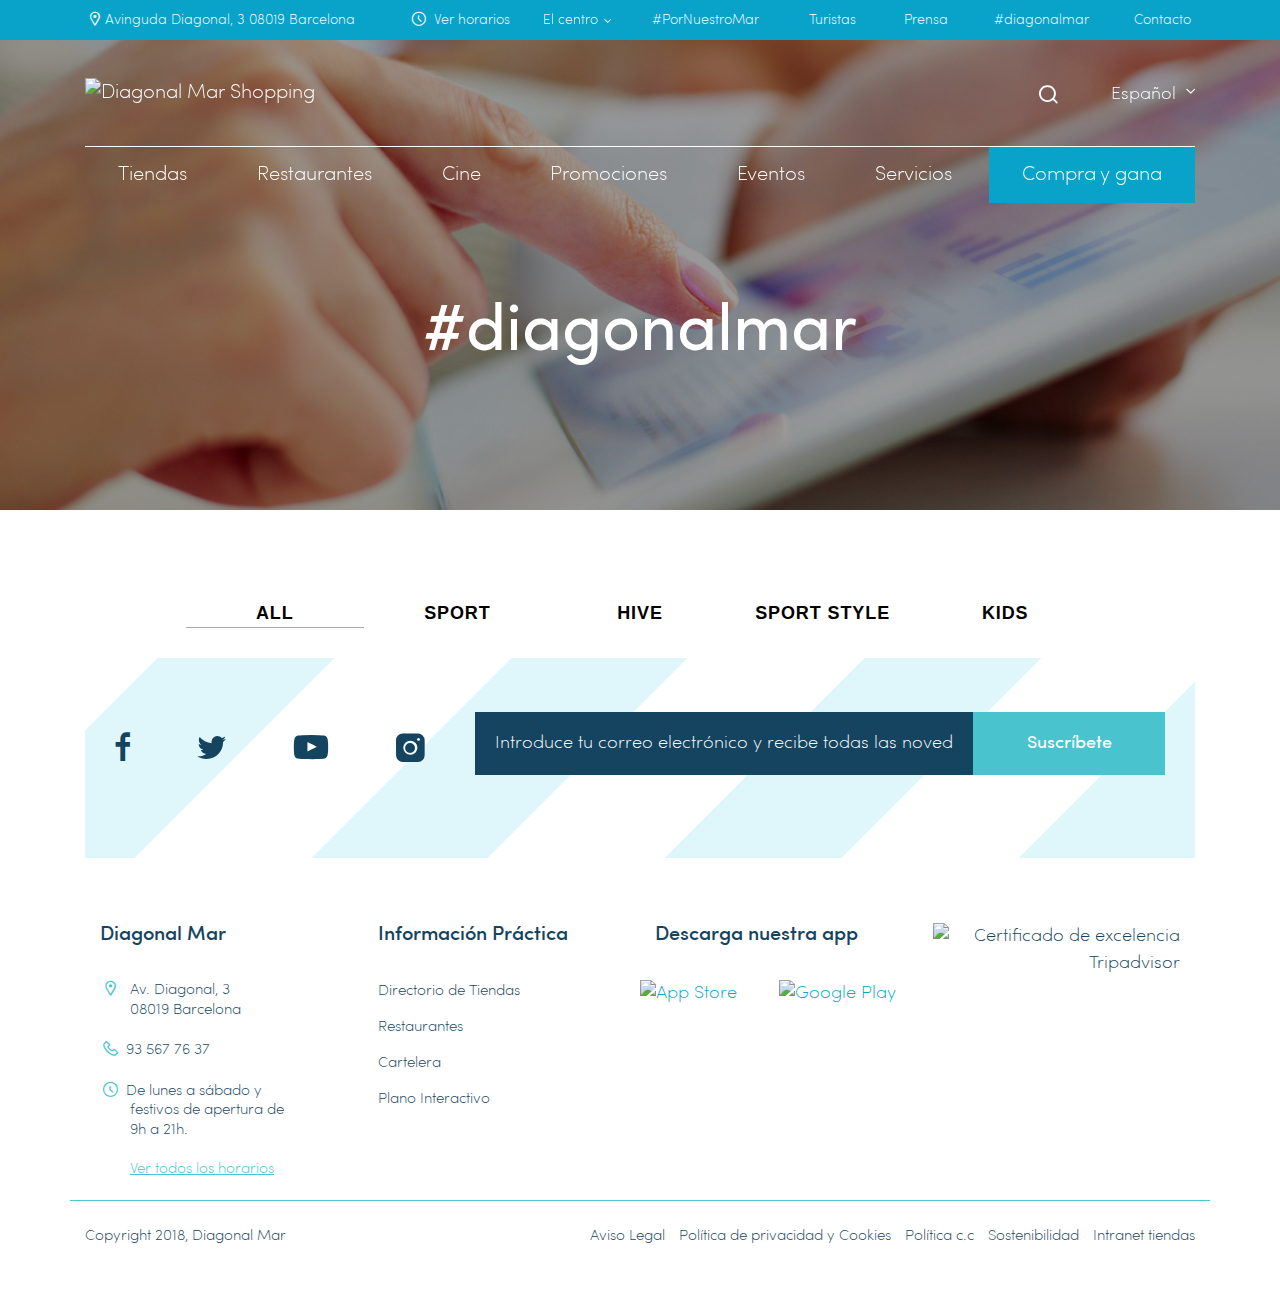
==== lookbook.html @ 4e95ef3e "first upload" ====
<!DOCTYPE html>
<html lang="es-ES">

<head>
    <meta charset="UTF-8">
    <meta name="viewport" content="width=device-width, initial-scale=1">
    <meta http-equiv="X-UA-Compatible" content="IE=edge">
    <link rel="profile" href="http://gmpg.org/xfn/11">
    <link rel="pingback" href="https://www.diagonalmarcentre.es/xmlrpc.php">
    <link rel="apple-touch-icon" sizes="57x57" href="https://www.diagonalmarcentre.es/wp-content/themes/DM2018/images/apple-icon-57x57.png">
    <link rel="apple-touch-icon" sizes="60x60" href="https://www.diagonalmarcentre.es/wp-content/themes/DM2018/images/apple-icon-60x60.png">
    <link rel="apple-touch-icon" sizes="72x72" href="https://www.diagonalmarcentre.es/wp-content/themes/DM2018/images/apple-icon-72x72.png">
    <link rel="apple-touch-icon" sizes="76x76" href="https://www.diagonalmarcentre.es/wp-content/themes/DM2018/images/apple-icon-76x76.png">
    <link rel="apple-touch-icon" sizes="114x114" href="https://www.diagonalmarcentre.es/wp-content/themes/DM2018/images/apple-icon-114x114.png">
    <link rel="apple-touch-icon" sizes="120x120" href="https://www.diagonalmarcentre.es/wp-content/themes/DM2018/images/apple-icon-120x120.png">
    <link rel="apple-touch-icon" sizes="144x144" href="https://www.diagonalmarcentre.es/wp-content/themes/DM2018/images/apple-icon-144x144.png">
    <link rel="apple-touch-icon" sizes="152x152" href="https://www.diagonalmarcentre.es/wp-content/themes/DM2018/images/apple-icon-152x152.png">
    <link rel="apple-touch-icon" sizes="180x180" href="https://www.diagonalmarcentre.es/wp-content/themes/DM2018/images/apple-icon-180x180.png">
    <link rel="icon" type="image/png" sizes="192x192" href="https://www.diagonalmarcentre.es/wp-content/themes/DM2018/images/android-icon-192x192.png">
    <link rel="icon" type="image/png" sizes="32x32" href="https://www.diagonalmarcentre.es/wp-content/themes/DM2018/images/favicon-32x32.png">
    <link rel="icon" type="image/png" sizes="96x96" href="https://www.diagonalmarcentre.es/wp-content/themes/DM2018/images/favicon-96x96.png">
    <link rel="icon" type="image/png" sizes="16x16" href="https://www.diagonalmarcentre.es/wp-content/themes/DM2018/images/favicon-16x16.png">
    <link rel="manifest" href="/manifest.json">
    <meta name="msapplication-TileColor" content="#ffffff">
    <meta name="msapplication-TileImage" content="/ms-icon-144x144.png">
    <meta name="theme-color" content="#ffffff"> <noscript><style>[data-aos^=fade][data-aos^=fade]{opacity:1!important}</style></noscript>
    <title>Lookbook | Diagonal Mar Centre</title>
    <link rel="stylesheet" href="css/1101604483ed284179caf4a075d5e2a9.css" data-minify="1" />
    <link rel="stylesheet" href="css/lookbook.css">
    <meta name="description" content="Toda la información sobre los horarios y días de apertura de las tiendas, restaurantes y parking del centro comercial Diagonal Mar Centre de Barcelona." />
    <link rel="canonical" href="https://www.diagonalmarcentre.es/horarios/" />
    <meta property="og:locale" content="es_ES" />
    <meta property="og:type" content="article" />
    <meta property="og:title" content="Horarios de tiendas, restaurantes, parking | Diagonal Mar Centre" />
    <meta property="og:description" content="Toda la información sobre los horarios y días de apertura de las tiendas, restaurantes y parking del centro comercial Diagonal Mar Centre de Barcelona." />
    <meta property="og:url" content="https://www.diagonalmarcentre.es/horarios/" />
    <meta property="og:site_name" content="Diagonal Mar Shopping" />
    <meta property="article:publisher" content="https://www.facebook.com/DiagonalMar" />
    <meta property="og:image" content="https://www.diagonalmarcentre.es/wp-content/uploads/2018/10/diagonal-mar_horarios.jpg" />
    <meta property="og:image:secure_url" content="https://www.diagonalmarcentre.es/wp-content/uploads/2018/10/diagonal-mar_horarios.jpg" />
    <meta property="og:image:width" content="1680" />
    <meta property="og:image:height" content="469" />
    <meta name="twitter:card" content="summary" />
    <meta name="twitter:description" content="Toda la información sobre los horarios y días de apertura de las tiendas, restaurantes y parking del centro comercial Diagonal Mar Centre de Barcelona." />
    <meta name="twitter:title" content="Horarios de tiendas, restaurantes, parking | Diagonal Mar Centre" />
    <meta name="twitter:site" content="@DiagonalMar" />
    <meta name="twitter:image" content="https://www.diagonalmarcentre.es/wp-content/uploads/2018/10/diagonal-mar_horarios.jpg" />
    <meta name="twitter:creator" content="@DiagonalMar" />
    <script type='application/ld+json' class='yoast-schema-graph yoast-schema-graph--main'>
        {
            "@context": "https://schema.org",
            "@graph": [{
                "@type": "Organization",
                "@id": "https://www.diagonalmarcentre.es/#organization",
                "name": "",
                "url": "https://www.diagonalmarcentre.es/",
                "sameAs": ["https://www.facebook.com/DiagonalMar", "https://www.instagram.com/diagonalmar/", "https://www.youtube.com/user/DiagonalMarCC", "https://www.pinterest.com/diagonalmar/", "https://twitter.com/DiagonalMar"]
            }, {
                "@type": "WebSite",
                "@id": "https://www.diagonalmarcentre.es/#website",
                "url": "https://www.diagonalmarcentre.es/",
                "name": "Diagonal Mar Shopping",
                "publisher": {
                    "@id": "https://www.diagonalmarcentre.es/#organization"
                },
                "potentialAction": {
                    "@type": "SearchAction",
                    "target": "https://www.diagonalmarcentre.es/?s={search_term_string}",
                    "query-input": "required name=search_term_string"
                }
            }, {
                "@type": "WebPage",
                "@id": "https://www.diagonalmarcentre.es/horarios/#webpage",
                "url": "https://www.diagonalmarcentre.es/horarios/",
                "inLanguage": "es-ES",
                "name": "Horarios de tiendas, restaurantes, parking | Diagonal Mar Centre",
                "isPartOf": {
                    "@id": "https://www.diagonalmarcentre.es/#website"
                },
                "image": {
                    "@type": "ImageObject",
                    "@id": "https://www.diagonalmarcentre.es/horarios/#primaryimage",
                    "url": "https://www.diagonalmarcentre.es/wp-content/uploads/2018/10/diagonal-mar_horarios.jpg",
                    "width": 1680,
                    "height": 469
                },
                "primaryImageOfPage": {
                    "@id": "https://www.diagonalmarcentre.es/horarios/#primaryimage"
                },
                "datePublished": "2013-01-31T10:31:51+00:00",
                "dateModified": "2018-10-19T07:22:22+00:00",
                "description": "Toda la informaci\u00f3n sobre los horarios y d\u00edas de apertura de las tiendas, restaurantes y parking del centro comercial Diagonal Mar Centre de Barcelona."
            }]
        }
    </script>
    <link rel="alternate" type="application/rss+xml" title="Diagonal Mar Shopping &raquo; Feed" href="https://www.diagonalmarcentre.es/feed/" />
    <link rel="alternate" type="application/rss+xml" title="Diagonal Mar Shopping &raquo; RSS de los comentarios" href="https://www.diagonalmarcentre.es/comments/feed/" />
    <style id='rs-plugin-settings-inline-css' type='text/css'>
        .tp-caption a {
            color: #ff7302;
            text-shadow: none;
            -webkit-transition: all 0.2s ease-out;
            -moz-transition: all 0.2s ease-out;
            -o-transition: all 0.2s ease-out;
            -ms-transition: all 0.2s ease-out
        }
        
        .tp-caption a:hover {
            color: #ffa902
        }
    </style>
    <script type='text/javascript' src='https://www.diagonalmarcentre.es/wp-includes/js/jquery/jquery.js'></script>
    <script type='text/javascript' src='https://www.diagonalmarcentre.es/wp-includes/js/jquery/jquery-migrate.min.js'></script>
    <script type='text/javascript' src='https://www.diagonalmarcentre.es/wp-content/plugins/sitepress-multilingual-cms/res/js/jquery.cookie.js'></script>
    <script type='text/javascript'>
        /* <![CDATA[ */
        var wpml_cookies = {
            "_icl_current_language": {
                "value": "es",
                "expires": 1,
                "path": "\/"
            }
        };
        var wpml_cookies = {
            "_icl_current_language": {
                "value": "es",
                "expires": 1,
                "path": "\/"
            }
        }; /* ]]> */
    </script>
    <script type='text/javascript' src='https://www.diagonalmarcentre.es/wp-content/plugins/sitepress-multilingual-cms/res/js/cookies/language-cookie.js'></script>
    <script type='text/javascript' src='https://www.diagonalmarcentre.es/wp-content/plugins/social-pug/assets/js/front-end.js'></script>
    <script type='text/javascript' src='//www.diagonalmarcentre.es/wp-content/plugins/sitepress-multilingual-cms/templates/language-switchers/legacy-dropdown/script.js'></script>
    <script type='text/javascript'>
        /* <![CDATA[ */
        var bttn_ajax = {
            "url": "https:\/\/www.diagonalmarcentre.es\/wp-admin\/admin-ajax.php"
        }; /* ]]> */
    </script>
    <script type='text/javascript' src='https://www.diagonalmarcentre.es/wp-content/themes/DM2018/js/global.js'></script>
    <script type='text/javascript' src='https://www.diagonalmarcentre.es/wp-content/themes/DM2018/js/lib/popper.min.js'></script>
    <script type='text/javascript' src='https://www.diagonalmarcentre.es/wp-content/themes/DM2018/js/lib/bootstrap.min.js'></script>
    <script type='text/javascript' src='https://www.diagonalmarcentre.es/wp-content/themes/DM2018/js/slick.min.js'></script>
    <!--[if lt IE 9]> <script type='text/javascript' src='https://www.diagonalmarcentre.es/wp-content/themes/DM2018/js/lib/html5.js'></script> <![endif]-->
    <link rel='https://api.w.org/' href='https://www.diagonalmarcentre.es/wp-json/' />
    <link rel='shortlink' href='https://www.diagonalmarcentre.es/?p=14' />
    <link rel="alternate" hreflang="es" href="https://www.diagonalmarcentre.es/horarios/" />
    <link rel="alternate" hreflang="ca" href="https://www.diagonalmarcentre.es/ca/horaris/" />
    <link rel="alternate" hreflang="en" href="https://www.diagonalmarcentre.es/en/schedule/" />
    <style type="text/css" data-source="Social Pug"></style>
    <meta name="generator" content="Powered by Slider Revolution 5.4.8.3 - responsive, Mobile-Friendly Slider Plugin for WordPress with comfortable drag and drop interface." />
    <script type="text/javascript">
        function setREVStartSize(e) {
            try {
                e.c = jQuery(e.c);
                var i = jQuery(window).width(),
                    t = 9999,
                    r = 0,
                    n = 0,
                    l = 0,
                    f = 0,
                    s = 0,
                    h = 0;
                if (e.responsiveLevels && (jQuery.each(e.responsiveLevels, function(e, f) {
                        f > i && (t = r = f, l = e), i > f && f > r && (r = f, n = e)
                    }), t > r && (l = n)), f = e.gridheight[l] || e.gridheight[0] || e.gridheight, s = e.gridwidth[l] || e.gridwidth[0] || e.gridwidth, h = i / s, h = h > 1 ? 1 : h, f = Math.round(h * f), "fullscreen" == e.sliderLayout) {
                    var u = (e.c.width(), jQuery(window).height());
                    if (void 0 != e.fullScreenOffsetContainer) {
                        var c = e.fullScreenOffsetContainer.split(",");
                        if (c) jQuery.each(c, function(e, i) {
                            u = jQuery(i).length > 0 ? u - jQuery(i).outerHeight(!0) : u
                        }), e.fullScreenOffset.split("%").length > 1 && void 0 != e.fullScreenOffset && e.fullScreenOffset.length > 0 ? u -= jQuery(window).height() * parseInt(e.fullScreenOffset, 0) / 100 : void 0 != e.fullScreenOffset && e.fullScreenOffset.length > 0 && (u -= parseInt(e.fullScreenOffset, 0))
                    }
                    f = u
                } else void 0 != e.minHeight && f < e.minHeight && (f = e.minHeight);
                e.c.closest(".rev_slider_wrapper").css({
                    height: f
                })
            } catch (d) {
                console.log("Failure at Presize of Slider:" + d)
            }
        };
    </script> <noscript><style id="rocket-lazyload-nojs-css">.rll-youtube-player,[data-lazy-src]{display:none!important}</style></noscript></head>

<body class="page-template page-template-page-horarios page-template-page-horarios-php page page-id-14">
    <div id="page" class="site">
        <header id="masthead" class="site-header navbar-static-top " role="banner">
            <nav class="topbar-wrapper navbar navbar-expand-lg navbar-dark">
                <div class="container container-top-menu">
                    <div class="d-block d-md-block d-lg-none">
                        <a href="https://www.diagonalmarcentre.es/"> <img id="logo-mobile" src="https://www.diagonalmarcentre.es/wp-content/themes/DM2018/images/logo.svg" alt="Diagonal Mar Shopping"> </a>
                    </div>
                    <div id="lang-selector" class="d-block d-md-block d-lg-none d-xl-none"> <a href="#?" class="active-lang">es</a>
                        <ul class="menu-lenguaje">
                            <li class="menu-item"><a class="idoma-inactivo" href="https://www.diagonalmarcentre.es/ca/horaris/">ca</a></li>
                            <li class="menu-item"><a class="idoma-inactivo" href="https://www.diagonalmarcentre.es/en/schedule/">en</a></li>
                        </ul>
                    </div>
                    <div class="address-horario d-none d-lg-inline-block"> <address> <a id="link-maps" href="https://www.google.com/maps/search/?api=1&query=41.4093647,2.2163119&query_place_id=ChIJmxv3gVCjpBIRsTVh3oG1i88"> <i class="icon-pointer"></i>Avinguda Diagonal, 3 08019 Barcelona</a> </address> <span><i class="icon-clock"></i><a href="https://www.diagonalmarcentre.es/horarios/">Ver horarios</a></span></div>
                    <button id="botoMobile" class="navbar-toggler" type="button" data-toggle="collapse" data-target="#navbar2" aria-controls="" aria-expanded="false" aria-label="Toggle navigation"> <span class="navbar-toggler-icon"></span> </button>
                    <div id="navbar" class="collapse navbar-collapse justify-content-end">
                        <ul id="menu-top-menu" class="navbar-nav d-none d-lg-flex">
                            <li id="menu-item-58031" class="nav-item menu-item menu-item-type-custom menu-item-object-custom current-menu-ancestor current-menu-parent menu-item-has-children menu-item-58031 dropdown"><a title="El centro" href="#" data-value="El centro" data-toggle="dropdown" class="dropdown-toggle nav-link" aria-haspopup="true">El centro <span class="caret"></span></a>
                                <ul role="menu" class=" dropdown-menu">
                                    <li id="menu-item-58032" class="nav-item menu-item menu-item-type-post_type menu-item-object-page current-menu-item page_item page-item-14 current_page_item menu-item-58032 active"><a title="Horarios" href="https://www.diagonalmarcentre.es/horarios/" data-value="Horarios" class="dropdown-item">Horarios</a></li>
                                    <li id="menu-item-58034" class="nav-item menu-item menu-item-type-post_type menu-item-object-page menu-item-58034"><a title="Cómo Llegar" href="https://www.diagonalmarcentre.es/como-llegar/" data-value="Cómo Llegar" class="dropdown-item">Cómo Llegar</a></li>
                                    <li id="menu-item-58382" class="nav-item menu-item menu-item-type-post_type menu-item-object-page menu-item-58382"><a title="Plano del Centro" href="https://www.diagonalmarcentre.es/mapa-del-centro/" data-value="Plano del Centro" class="dropdown-item">Plano del Centro</a></li>
                                    <li id="menu-item-60286" class="nav-item menu-item menu-item-type-post_type menu-item-object-page menu-item-60286"><a title="Planta Alta" href="https://www.diagonalmarcentre.es/planta-alta/" data-value="Planta Alta" class="dropdown-item">Planta Alta</a></li>
                                    <li id="menu-item-62034" class="nav-item menu-item menu-item-type-post_type menu-item-object-page menu-item-62034"><a title="The Cube" href="https://www.diagonalmarcentre.es/the-cube/" data-value="The Cube" class="dropdown-item">The Cube</a></li>
                                    <li id="menu-item-58036" class="nav-item menu-item menu-item-type-custom menu-item-object-custom menu-item-58036"><a title="Tour Virtual" href="http://tour.diagonalmarcentre.es" data-value="Tour Virtual" class="dropdown-item">Tour Virtual</a></li>
                                    <li id="menu-item-58038" class="nav-item menu-item menu-item-type-custom menu-item-object-custom menu-item-58038"><a title="Proyecto Reforma" href="https://new.diagonalmarcentre.com/" data-value="Proyecto Reforma" class="dropdown-item">Proyecto Reforma</a></li>
                                </ul>
                            </li>
                            <li id="menu-item-58323" class="nav-item menu-item menu-item-type-post_type menu-item-object-page menu-item-58323"><a title="#PorNuestroMar" href="https://www.diagonalmarcentre.es/rsc/" data-value="#PorNuestroMar" class="nav-link">#PorNuestroMar</a></li>
                            <li id="menu-item-58286" class="nav-item menu-item menu-item-type-post_type menu-item-object-page menu-item-58286"><a title="Turistas" href="https://www.diagonalmarcentre.es/turistas-info/" data-value="Turistas" class="nav-link">Turistas</a></li>
                            <li id="menu-item-41524" class="nav-item menu-item menu-item-type-post_type menu-item-object-page menu-item-41524"><a title="Prensa" href="https://www.diagonalmarcentre.es/notas-de-prensa/" data-value="Prensa" class="nav-link">Prensa</a></li>
                            <li id="menu-item-41522" class="nav-item menu-item menu-item-type-post_type menu-item-object-page menu-item-41522"><a title="Contacto" href="lookbook.html" data-value="Contacto" class="nav-link">#diagonalmar</a></li>
                            <li id="menu-item-41522" class="nav-item menu-item menu-item-type-post_type menu-item-object-page menu-item-41522"><a title="Contacto" href="https://www.diagonalmarcentre.es/contacto/" data-value="Contacto" class="nav-link">Contacto</a></li>
                        </ul>
                    </div>
                    <div id="navbar2" class="collapse navbar-collapse justify-content-end">
                        <ul id="menu-menu_principal_smart" class="navbar-nav d-flex d-lg-none">
                            <li id="menu-item-58612" class="nav-item menu-item menu-item-type-post_type menu-item-object-page menu-item-58612"><a title="Tiendas" href="https://www.diagonalmarcentre.es/tiendas/" data-value="Tiendas" class="nav-link">Tiendas</a></li>
                            <li id="menu-item-58613" class="nav-item menu-item menu-item-type-post_type menu-item-object-page menu-item-58613"><a title="Restaurantes" href="https://www.diagonalmarcentre.es/restaurantes/" data-value="Restaurantes" class="nav-link">Restaurantes</a></li>
                            <li id="menu-item-58609" class="nav-item menu-item menu-item-type-post_type menu-item-object-page menu-item-58609"><a title="Cine" href="https://www.diagonalmarcentre.es/cine/" data-value="Cine" class="nav-link">Cine</a></li>
                            <li id="menu-item-58610" class="nav-item menu-item menu-item-type-post_type menu-item-object-page menu-item-58610"><a title="Promociones" href="https://www.diagonalmarcentre.es/promociones/" data-value="Promociones" class="nav-link">Promociones</a></li>
                            <li id="menu-item-58611" class="nav-item menu-item menu-item-type-post_type menu-item-object-page menu-item-58611"><a title="Eventos" href="https://www.diagonalmarcentre.es/eventos/" data-value="Eventos" class="nav-link">Eventos</a></li>
                            <li id="menu-item-62032" class="nav-item fdm-dark menu-item menu-item-type-post_type menu-item-object-page menu-item-62032"><a title="Un Mar de Jocs" href="https://www.diagonalmarcentre.es/zona-infantil/" data-value="Un Mar de Jocs" class="nav-link">Un Mar de Jocs</a></li>
                            <li id="menu-item-58608" class="nav-item menu-item menu-item-type-post_type menu-item-object-page menu-item-58608"><a title="Servicios" href="https://www.diagonalmarcentre.es/servicios/" data-value="Servicios" class="nav-link">Servicios</a></li>
                            <li id="menu-item-58615" class="nav-item centre-drop menu-item menu-item-type-custom menu-item-object-custom current-menu-ancestor current-menu-parent menu-item-has-children menu-item-58615 dropdown"><a title="El Centro" href="#" data-value="El Centro" data-toggle="dropdown" class="dropdown-toggle nav-link" aria-haspopup="true">El Centro <span class="caret"></span></a>
                                <ul role="menu" class=" dropdown-menu">
                                    <li id="menu-item-58617" class="nav-item menu-item menu-item-type-post_type menu-item-object-page current-menu-item page_item page-item-14 current_page_item menu-item-58617 active"><a title="Horarios" href="https://www.diagonalmarcentre.es/horarios/" data-value="Horarios" class="dropdown-item">Horarios</a></li>
                                    <li id="menu-item-58621" class="nav-item menu-item menu-item-type-post_type menu-item-object-page menu-item-58621"><a title="Cómo Llegar" href="https://www.diagonalmarcentre.es/como-llegar/" data-value="Cómo Llegar" class="dropdown-item">Cómo Llegar</a></li>
                                    <li id="menu-item-58622" class="nav-item menu-item menu-item-type-post_type menu-item-object-page menu-item-58622"><a title="Plano del centro" href="https://www.diagonalmarcentre.es/mapa-del-centro/" data-value="Plano del centro" class="dropdown-item">Plano del centro</a></li>
                                    <li id="menu-item-58623" class="nav-item menu-item menu-item-type-custom menu-item-object-custom menu-item-58623"><a title="Tour virtual" href="https://tourmake.it/diagonalmarcentre" data-value="Tour virtual" class="dropdown-item">Tour virtual</a></li>
                                    <li id="menu-item-58629" class="nav-item menu-item menu-item-type-custom menu-item-object-custom menu-item-58629"><a title="Proyecto reforma" href="https://new.diagonalmarcentre.com/" data-value="Proyecto reforma" class="dropdown-item">Proyecto reforma</a></li>
                                    <li id="menu-item-61708" class="nav-item menu-item menu-item-type-post_type menu-item-object-page menu-item-61708"><a title="The Cube" href="https://www.diagonalmarcentre.es/the-cube/" data-value="The Cube" class="dropdown-item">The Cube</a></li>
                                </ul>
                            </li>
                            <li id="menu-item-58630" class="nav-item menu-item menu-item-type-post_type menu-item-object-page menu-item-58630"><a title="#PorNuestroMar" href="https://www.diagonalmarcentre.es/rsc/" data-value="#PorNuestroMar" class="nav-link">#PorNuestroMar</a></li>
                            <li id="menu-item-58631" class="nav-item menu-item menu-item-type-post_type menu-item-object-page menu-item-58631"><a title="Turistas" href="https://www.diagonalmarcentre.es/turistas-info/" data-value="Turistas" class="nav-link">Turistas</a></li>
                            <li id="menu-item-58632" class="nav-item menu-item menu-item-type-post_type menu-item-object-page menu-item-58632"><a title="Contacto" href="https://www.diagonalmarcentre.es/contacto/" data-value="Contacto" class="nav-link">Contacto</a></li>
                        </ul>
                    </div>
                </div>
            </nav>
            <div class="container-middle-menu">
                <div class="container d-flex d-lg-flex d-xl-none container-middle-menu-inner">
                    <form role="search" method="get" class="search-form" id="searchFormMobile" action="/"> <input id="searchInputMobile" type="search search-mobile" class="form-control form-control-sm" value="" name="s" placeholder="Productos, tiendas, promos..."> <button type="submit"><i id="searchIconMobile" class="icon-lupa"></i></button></form>
                    <a id="link-horari" href="https://www.diagonalmarcentre.es/horarios/"> <i class="icon-clock"></i></a>
                    <a id="link-maps" href="https://www.google.com/maps/search/?api=1&query=41.4093647,2.2163119&query_place_id=ChIJmxv3gVCjpBIRsTVh3oG1i88"> <i class="icon-pointer"></i></a>
                </div>
            </div>
            <div class="container-sub-menu d-flex d-lg-flex d-xl-none"></div>
            <div class="main-menu container">
                <div id="navbar-wrapper">
                    <div class="navbar-brand">
                        <a href="index.html"> <img src="https://www.diagonalmarcentre.es/wp-content/themes/DM2018/images/logo.svg" alt="Diagonal Mar Shopping"> </a>
                    </div>
                    <div id="search-box">
                        <form role="search" method="get" class="search-form" id="searchForm" action="/"> <input id="searchInput" type="search search-mobile" class="form-control form-control-sm" value="" name="s"> <i id="searchIcon" class="icon-lupa"></i></form>
                        <div id="lang-selector"> <a href="#?" class="active-lang">Español</a>
                            <ul class="menu-lenguaje">
                                <li class="menu-item"><a class="idoma-inactivo" href="https://www.diagonalmarcentre.es/ca/horaris/">Català</a></li>
                                <li class="menu-item"><a class="idoma-inactivo" href="https://www.diagonalmarcentre.es/en/schedule/">English</a></li>
                            </ul>
                        </div>
                    </div>
                </div>
                <nav class="navbar navbar-expand-xl  navbar-expand-lg navbar-expand   navbar-dark p-0 d-block  d-sm-block d-md-block d-lg-block d-xl-block">
                    <div id="main-menu" class="collapse navbar-collapse justify-content-start">
                        <ul id="menu-menu_principal" class="navbar-nav">
                            <li id="menu-item-30" class="nav-item menu-item menu-item-type-post_type menu-item-object-page menu-item-30"><a title="Tiendas" href="https://www.diagonalmarcentre.es/tiendas/" data-value="Tiendas" class="nav-link">Tiendas</a></li>
                            <li id="menu-item-41502" class="nav-item menu-item menu-item-type-post_type menu-item-object-page menu-item-41502"><a title="Restaurantes" href="https://www.diagonalmarcentre.es/restaurantes/" data-value="Restaurantes" class="nav-link">Restaurantes</a></li>
                            <li id="menu-item-58087" class="nav-item menu-item menu-item-type-post_type menu-item-object-page menu-item-58087"><a title="Cine" href="https://www.diagonalmarcentre.es/cine/" data-value="Cine" class="nav-link">Cine</a></li>
                            <li id="menu-item-51" class="nav-item d-none d-sm-none d-md-none d-lg-block d-xl-block menu-item menu-item-type-post_type menu-item-object-page menu-item-51"><a title="Promociones" href="https://www.diagonalmarcentre.es/promociones/" data-value="Promociones" class="nav-link">Promociones</a></li>
                            <li id="menu-item-52" class="nav-item d-none d-sm-none d-md-none d-lg-block d-xl-block menu-item menu-item-type-post_type menu-item-object-page menu-item-52"><a title="Eventos" href="https://www.diagonalmarcentre.es/eventos/" data-value="Eventos" class="nav-link">Eventos</a></li>
                            <li id="menu-item-58079" class="nav-item d-none d-sm-none d-md-none d-lg-block d-xl-block menu-item menu-item-type-post_type menu-item-object-page menu-item-58079"><a title="Servicios" href="https://www.diagonalmarcentre.es/servicios/" data-value="Servicios" class="nav-link">Servicios</a></li>
                            <li id="menu-item-62544" class="nav-item new d-none d-sm-none d-md-none d-lg-block d-xl-block menu-item menu-item-type-post_type menu-item-object-page menu-item-62544"><a title="Compra y gana" href="https://www.diagonalmarcentre.es/compra-y-gana/" data-value="Compra y gana" class="nav-link">Compra y gana</a></li>
                        </ul>
                    </div>
                </nav>
            </div>
        </header>
        <div id="content" class="site-content title-changer">
            <div class="header-wrapper text-center" style="position:relative;background-image: url(assets/img/lookbook.jpg)">
                <div class="container container-title-oscurecido">
                    <h1 style="text-align: center">#diagonalmar</h1>
                </div>
            </div>
            <div class="container no-home" id="horarios">
                <!--Start of photoslurp-->

                <div id="phototags_container" class="col-xs-12">
                    <div class="wrapper-widgets">


                        <div class="tabss">
                            <input type="radio" name="tabs" id="tab1" checked>
                            <label for="tab1">All</label>
                            <input type="radio" name="tabs" id="tab2">
                            <label for="tab2">Sport</label>
                            <input type="radio" name="tabs" id="tab3">
                            <label for="tab3">Hive</label>
                            <input type="radio" name="tabs" id="tab4">
                            <label for="tab4">Sport Style</label>
                            <input type="radio" name="tabs" id="tab5">
                            <label for="tab5">Kids</label>
                            <div id="tab-content1" class="tab-content">
                                <div id="widget-container1" class="ps-container">
                                </div>
                            </div>
                            <div id="tab-content2" class="tab-content">
                                <div id="widget-container2" class="ps-container">
                                </div>
                            </div>
                            <div id="tab-content3" class="tab-content">
                                <div id="widget-container3" class="ps-container">
                                </div>
                            </div>
                            <div id="tab-content4" class="tab-content">
                                <div id="widget-container4" class="ps-container">
                                </div>
                            </div>
                            <div id="tab-content5" class="tab-content">
                                <div id="widget-container5" class="ps-container">
                                </div>
                            </div>
                        </div>
                    </div>
                </div>
                <div id="photoslurp_container" class="script col-xs-12">
                    <!-- Start Photoslurp Embed Code -->
                    <div id="widgetContainer1" class="ps-container">
                        <script data-type="photoslurp">
                            if(!photoSlurpWidgetSettings) { var photoSlurpWidgetSettings = {}; } (function () { photoSlurpWidgetSettings['widget-container1'] = { widgetContainerId: 'photoslurp_container', widgetId: 'All', widgetType: 'gallery', viewAndShopText: 'View more', albumId:
                            1248, theme: 'modern', lang: 'net', pageType: 'product', pageLimit: '12', shopThisLookText: 'Get the look', ctaButton: 'Shop now', varyingThumbSizes: true, thumbOverlay: true, visibleProducts: '2', collection: ['HIVE', 'Sport',
                            'Style'], }; photoSlurpWidgetSettings['widget-container2'] = { widgetContainerId: 'photoslurp_container', widgetId: 'Sport', widgetType: 'gallery', viewAndShopText: 'View more', albumId: 1248, theme: 'modern', lang: 'net',
                            pageType: 'product', pageLimit: '12', shopThisLookText: 'Get the look', ctaButton: 'Shop now', varyingThumbSizes: true, thumbOverlay: true, visibleProducts: '2', collection: ['Sport'], }; photoSlurpWidgetSettings['widget-container3']
                            = { widgetContainerId: 'photoslurp_container', widgetId: 'Hive', widgetType: 'gallery', viewAndShopText: 'View more', albumId: 1248, theme: 'modern', lang: 'net', pageType: 'product', pageLimit: '12', shopThisLookText: 'Get
                            the look', ctaButton: 'Shop now', varyingThumbSizes: true, thumbOverlay: true, visibleProducts: '2', collection: ['HIVE'], }; photoSlurpWidgetSettings['widget-container4'] = { widgetContainerId: 'photoslurp_container', widgetId:
                            'Sport Style', widgetType: 'gallery', viewAndShopText: 'View more', albumId: 1248, theme: 'modern', lang: 'net', pageType: 'product', pageLimit: '12', shopThisLookText: 'Get the look', ctaButton: 'Shop now', varyingThumbSizes:
                            true, thumbOverlay: true, visibleProducts: '2', collection: ['Style'], }; photoSlurpWidgetSettings['widget-container5'] = { widgetContainerId: 'photoslurp_container', widgetId: 'Kids', widgetType: 'gallery', viewAndShopText:
                            'View more', albumId: 1248, theme: 'modern', lang: 'net', pageType: 'product', pageLimit: '12', shopThisLookText: 'Get the look', ctaButton: 'Shop now', varyingThumbSizes: true, thumbOverlay: true, visibleProducts: '2', collection:
                            ['Kids'], }; var script = document.createElement('script'); script.async = true; script.src = '//static.photoslurp.com/widget/v3/widget_loader.js'; var entry = document.getElementsByTagName('script')[0]; entry.parentNode.insertBefore(script,
                            entry); })();
                        </script>
                        <a href="//hi.photoslurp.com/partners/hummel?utm_source=widgt&utm_medium=powered-by-photoslurp&utm_campaign=photoslurp-widget" target="_blank" class="ps-poweredby-link" title="Powered by Photoslurp">
                            <div class="ps-logo-widget-carousel"></div>
                        </a>
                    </div>
                    <!-- End Photoslurp Embed Code -->


                    <!--End of photoslurp-->
                </div>
                <section id="newsletter">
                    <div id="fons-blau-ratlles" class="container-fluid">
                        <div class="container">
                            <div class="row">
                                <div id="xarxes-socials" class="col-md-4">
                                    <ul class="d-flex justify-content-between">
                                        <li><a href="https://www.facebook.com/DiagonalMar" target="_blank"><i class="icon-facebook"></i></a></li>
                                        <li><a href="https://twitter.com/DiagonalMar" target="_blank"><i class="icon-twitter"></i></a></li>
                                        <li><a href="https://www.youtube.com/user/DiagonalMarCC" target="_blank"><i class="icon-youtube"></i></a></li>
                                        <li><a href="http://www.instagram.com/DiagonalMar" target="_blank"><i class="icon-instagram"></i></a></li>
                                    </ul>
                                </div>
                                <div id="" class="col-md-8">
                                    <form method="get" id="form-dmi" action="https://www.diagonalmarcentre.es/boletin/">
                                        <div class="form-newsletter">
                                            <div id="email-news"> <input type="text" name="mail_subscribe" id="input_news" autocomplete="off" placeholder="Introduce tu correo electrónico y recibe todas las novedades" /></div> <button type="submit">Suscríbete </button></div>
                                    </form>
                                </div>
                            </div>
                        </div>
                    </div>
                </section>
                <footer id="colophon" class="site-footer" role="contentinfo">
                    <div class="container">
                        <div class="row">
                            <div id="col-diagonalmar" class="col-sm-12 col-md-3 col-footer">
                                <h3 class="titol-footer">Diagonal Mar</h3>
                                <p><a id="link-maps" href="https://www.google.com/maps/search/?api=1&query=41.4093647,2.2163119&query_place_id=ChIJmxv3gVCjpBIRsTVh3oG1i88"><i class="icon-pointer"></i> Av. Diagonal, 3 <br> 08019 Barcelona</a></p>
                                <p><i class="icon-telephone"></i><a href="tel:+34935677637">93 567 76 37</a></p>
                                <p><i class="icon-clock"></i>De lunes a sábado y festivos de apertura de 9h a 21h.</p>
                                <p><a id="link-horarios" href="https://www.diagonalmarcentre.es/horarios/">Ver todos los horarios</a></p>
                            </div>
                            <div id="col-info" class="col-sm-12 col-md-3 col-footer">
                                <h3 class="titol-footer">Información Práctica</h3>
                                <div>
                                    <div class="navigation-footer-col2">
                                        <div class="menu-footer-col2">
                                            <ul id="menu-footer-conocenos" class="menu">
                                                <li id="menu-item-41504" class="menu-item menu-item-type-post_type menu-item-object-page menu-item-41504"><a href="https://www.diagonalmarcentre.es/tiendas/">Directorio de Tiendas</a></li>
                                                <li id="menu-item-41505" class="menu-item menu-item-type-post_type menu-item-object-page menu-item-41505"><a href="https://www.diagonalmarcentre.es/restaurantes/">Restaurantes</a></li>
                                                <li id="menu-item-57909" class="menu-item menu-item-type-post_type menu-item-object-page menu-item-57909"><a href="https://www.diagonalmarcentre.es/cine/">Cartelera</a></li>
                                                <li id="menu-item-58667" class="menu-item menu-item-type-post_type menu-item-object-page menu-item-58667"><a href="https://www.diagonalmarcentre.es/mapa-del-centro/">Plano Interactivo</a></li>
                                            </ul>
                                        </div>
                                    </div>
                                </div>
                            </div>
                            <div id="col-apps" class="col-sm-12 col-md-3 col-footer">
                                <h3 class="titol-footer">Descarga nuestra app</h3>
                                <div class="row">
                                    <div class="col-6 market-icon">
                                        <a href="https://itunes.apple.com/app/id507426691?__hstc=45742459.2413021d39d75f57c408a0c011d18074.1414496947045.1414496947045.1414496947045.1&__hssc=45742459.3.1414496947045&__hsfp=76633868"><img src="https://www.diagonalmarcentre.es/wp-content/uploads/2018/07/appstore.svg" alt="App Store"></a>
                                    </div>
                                    <div class="col-6 market-icon">
                                        <a href="https://play.google.com/store/apps/details?id=es.dmapp"><img src="https://www.diagonalmarcentre.es/wp-content/uploads/2018/07/google_play.svg" alt="Google Play"></a>
                                    </div>
                                </div>
                            </div>
                            <div id="col-tripadvisor" class="col-sm-12 col-md-3 col-footer"> <img src="https://www.diagonalmarcentre.es/wp-content/uploads/2018/07/tripadvisor.png" alt="Certificado de excelencia Tripadvisor"></div>
                        </div>
                    </div>
                    <div class="container legal">
                        <div class="row">
                            <div class="line-separator"></div>
                            <div class="col-sm-12 col-md-3">Copyright 2018, Diagonal Mar</div>
                            <div class="col-sm-12 col-md-9">
                                <div class="menu-footer-legal">
                                    <ul id="menu-footer-copyright" class="menu">
                                        <li id="menu-item-41507" class="menu-item menu-item-type-post_type menu-item-object-page menu-item-41507"><a href="https://www.diagonalmarcentre.es/aviso-legal/">Aviso Legal</a></li>
                                        <li id="menu-item-41510" class="menu-item menu-item-type-post_type menu-item-object-page menu-item-41510"><a href="https://www.diagonalmarcentre.es/politica-de-privacidad/">Política de privacidad y Cookies</a></li>
                                        <li id="menu-item-41508" class="menu-item menu-item-type-post_type menu-item-object-page menu-item-41508"><a href="https://www.diagonalmarcentre.es/politica-c-c/">Política c.c</a></li>
                                        <li id="menu-item-43004" class="menu-item menu-item-type-post_type menu-item-object-page menu-item-43004"><a href="https://www.diagonalmarcentre.es/sostenibilidad/">Sostenibilidad</a></li>
                                        <li id="menu-item-41512" class="menu-item menu-item-type-custom menu-item-object-custom menu-item-41512"><a target="_blank" rel="noopener noreferrer" href="https://cbre.compraactiva.me">Intranet tiendas</a></li>
                                    </ul>
                                </div>
                            </div>
                        </div>
                    </div>
                </footer>
            </div>
            <div class="whatsappme whatsappme--left" data-settings="{&quot;telephone&quot;:&quot;34935677637&quot;,&quot;message_text&quot;:&quot;&quot;,&quot;message_delay&quot;:10000,&quot;message_badge&quot;:false,&quot;message_send&quot;:&quot;&quot;,&quot;mobile_only&quot;:true,&quot;whastapp_web&quot;:false}">
                <div class="whatsappme__button"> <svg width="24" height="24" viewBox="0 0 24 24"> <path id="wa_ico" fill="#fff" d="M.057 24l1.687-6.163a11.867 11.867 0 0 1-1.587-5.946C.16 5.335 5.495 0 12.05 0a11.817 11.817 0 0 1 8.413 3.488 11.824 11.824 0 0 1 3.48 8.414c-.003 6.557-5.338 11.892-11.893 11.892a11.9 11.9 0 0 1-5.688-1.448L.057 24zm6.597-3.807c1.676.995 3.276 1.591 5.392 1.592 5.448 0 9.886-4.434 9.889-9.885.002-5.462-4.415-9.89-9.881-9.892-5.452 0-9.887 4.434-9.889 9.884-.001 2.225.651 3.891 1.746 5.634l-.999 3.648 3.742-.981zm11.387-5.464c-.074-.124-.272-.198-.57-.347-.297-.149-1.758-.868-2.031-.967-.272-.099-.47-.149-.669.149-.198.297-.768.967-.941 1.165-.173.198-.347.223-.644.074-.297-.149-1.255-.462-2.39-1.475-.883-.788-1.48-1.761-1.653-2.059-.173-.297-.018-.458.13-.606.134-.133.297-.347.446-.521.151-.172.2-.296.3-.495.099-.198.05-.372-.025-.521-.075-.148-.669-1.611-.916-2.206-.242-.579-.487-.501-.669-.51l-.57-.01c-.198 0-.52.074-.792.372s-1.04 1.016-1.04 2.479 1.065 2.876 1.213 3.074c.149.198 2.095 3.2 5.076 4.487.709.306 1.263.489 1.694.626.712.226 1.36.194 1.872.118.571-.085 1.758-.719 2.006-1.413.248-.695.248-1.29.173-1.414z"/> <path id="send_ico" fill="#fff" d="M1.101 21.757L23.8 12.028 1.101 2.3l.011 7.912 13.623 1.816-13.623 1.817-.011 7.912z"/> </svg></div>
            </div>
            <script type='text/javascript' src='https://www.diagonalmarcentre.es/wp-content/plugins/creame-whatsapp-me/public/js/whatsappme.min.js'></script>
            <script type='text/javascript' src='https://www.diagonalmarcentre.es/wp-content/plugins/revslider/public/assets/js/jquery.themepunch.tools.min.js'></script>
            <script type='text/javascript' src='https://www.diagonalmarcentre.es/wp-content/plugins/revslider/public/assets/js/jquery.themepunch.revolution.min.js'></script>
            <script type='text/javascript' src='https://www.diagonalmarcentre.es/wp-content/themes/DM2018/js/jquery.imagelistexpander.js'></script>
            <script type='text/javascript' src='https://www.diagonalmarcentre.es/wp-content/themes/DM2018/js/jquery.shuffle.min.js'></script>
            <script type='text/javascript' src='https://www.diagonalmarcentre.es/wp-content/themes/DM2018/js/lazyYT.js'></script>
            <script type='text/javascript' src='https://www.diagonalmarcentre.es/wp-content/themes/DM2018/js/search.js'></script>
            <script type='text/javascript' src='https://www.diagonalmarcentre.es/wp-content/themes/DM2018/js/aos.js'></script>
            <script type='text/javascript' src='https://www.diagonalmarcentre.es/wp-content/themes/DM2018/js/jarallax.min.js'></script>
            <script type='text/javascript' src='https://www.diagonalmarcentre.es/wp-content/themes/DM2018/js/cookiebar.js'></script>
            <script type='text/javascript'>
                jQuery.cookieBar({
                    fixed: true,
                    expireDays: 14,
                    bottom: true,
                    message: 'Esta web utiliza cookies propias y de terceros para mejorar nuestros servicios y mostrarle publicidad relacionada con sus preferencias mediante el análisis de sus hábitos de navegación. Si continua navegando, consideramos que acepta su uso.',
                    acceptText: 'OK',
                    effect: 'fade',
                    policyButton: true,
                    policyText: 'Más información',
                    policyURL: 'https://www.diagonalmarcentre.es/politica-de-privacidad/',
                    domain: 'https://www.diagonalmarcentre.es',
                    referrer: 'https://www.diagonalmarcentre.es',
                });
            </script>
            <script data-no-minify="1" async src="https://www.diagonalmarcentre.es/wp-content/cache/busting/1/gtm-3a2e82541cfe7e03d4416337709de062.js"></script>
            <script>
                window.dataLayer = window.dataLayer || [];

                function gtag() {
                    dataLayer.push(arguments);
                }
                gtag('js', new Date());

                gtag('config', 'UA-18633652-8');
            </script>
</body>

</html>
<!-- This website is like a Rocket, isn't it? Performance optimized by WP Rocket. Learn more: https://wp-rocket.me - Debug: cached@1560252418 -->
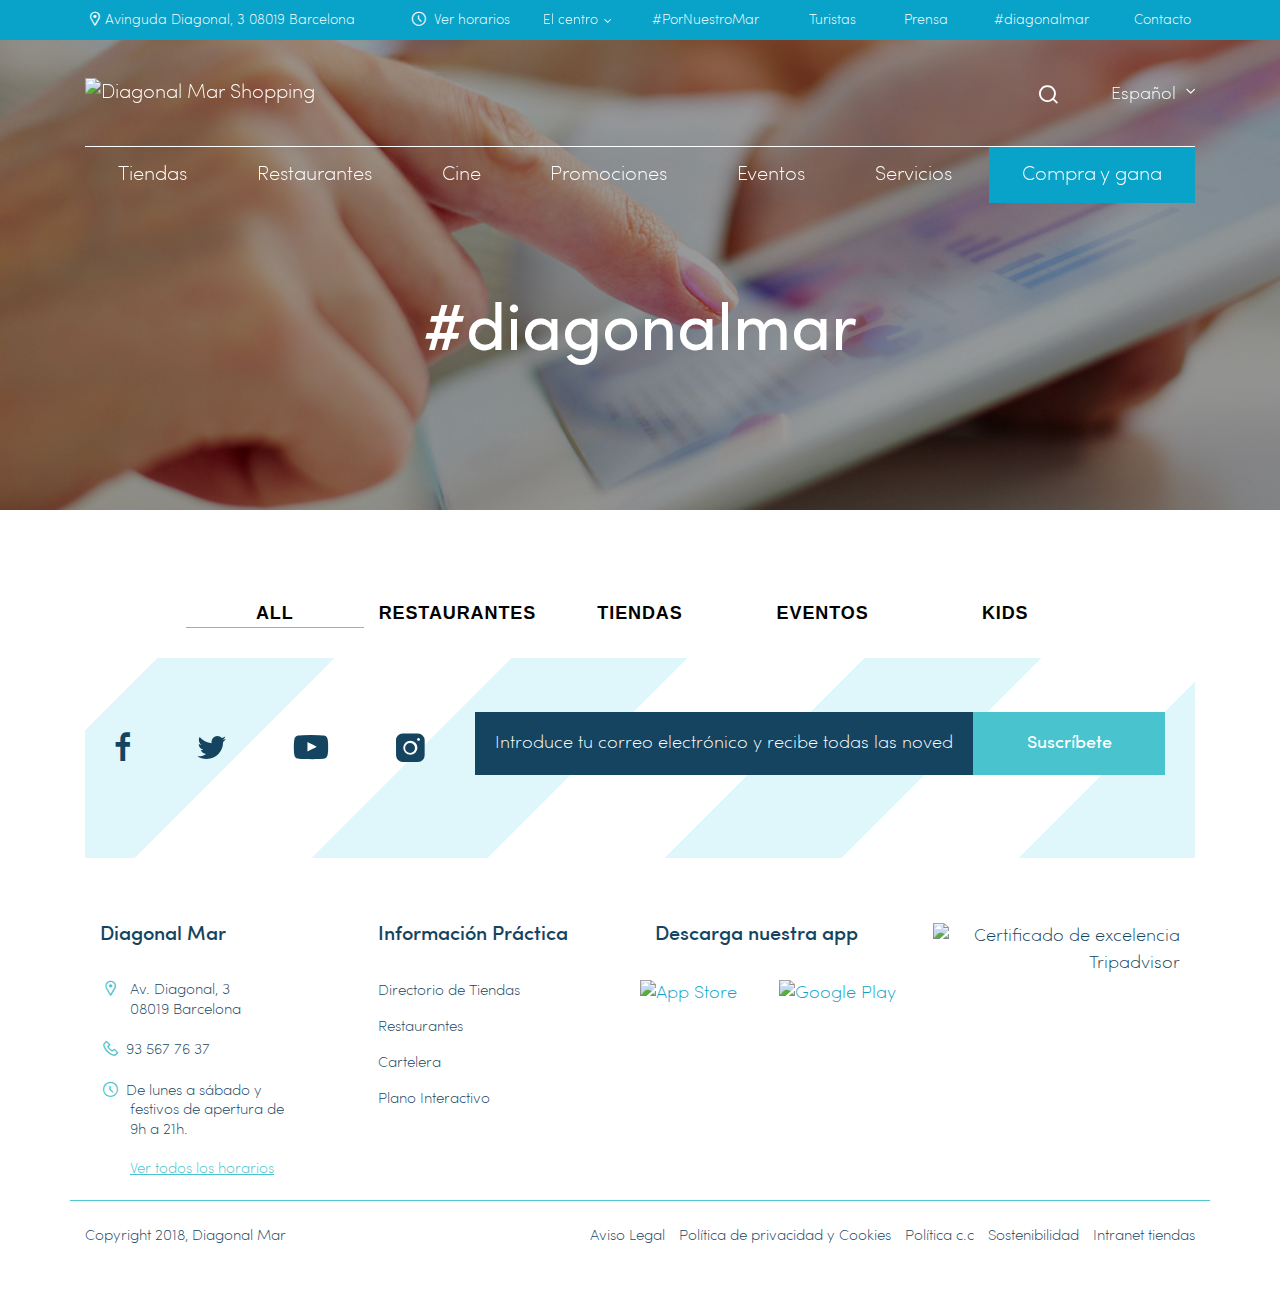
==== commit 8e718550: "el numero de campaña en la home ha sido modificado por el correcto" ====
--- a/lookbook.html
+++ b/lookbook.html
@@ -300,11 +300,11 @@
                             <input type="radio" name="tabs" id="tab1" checked>
                             <label for="tab1">All</label>
                             <input type="radio" name="tabs" id="tab2">
-                            <label for="tab2">Sport</label>
+                            <label for="tab2">Restaurantes</label>
                             <input type="radio" name="tabs" id="tab3">
-                            <label for="tab3">Hive</label>
+                            <label for="tab3">Tiendas</label>
                             <input type="radio" name="tabs" id="tab4">
-                            <label for="tab4">Sport Style</label>
+                            <label for="tab4">Eventos</label>
                             <input type="radio" name="tabs" id="tab5">
                             <label for="tab5">Kids</label>
                             <div id="tab-content1" class="tab-content">
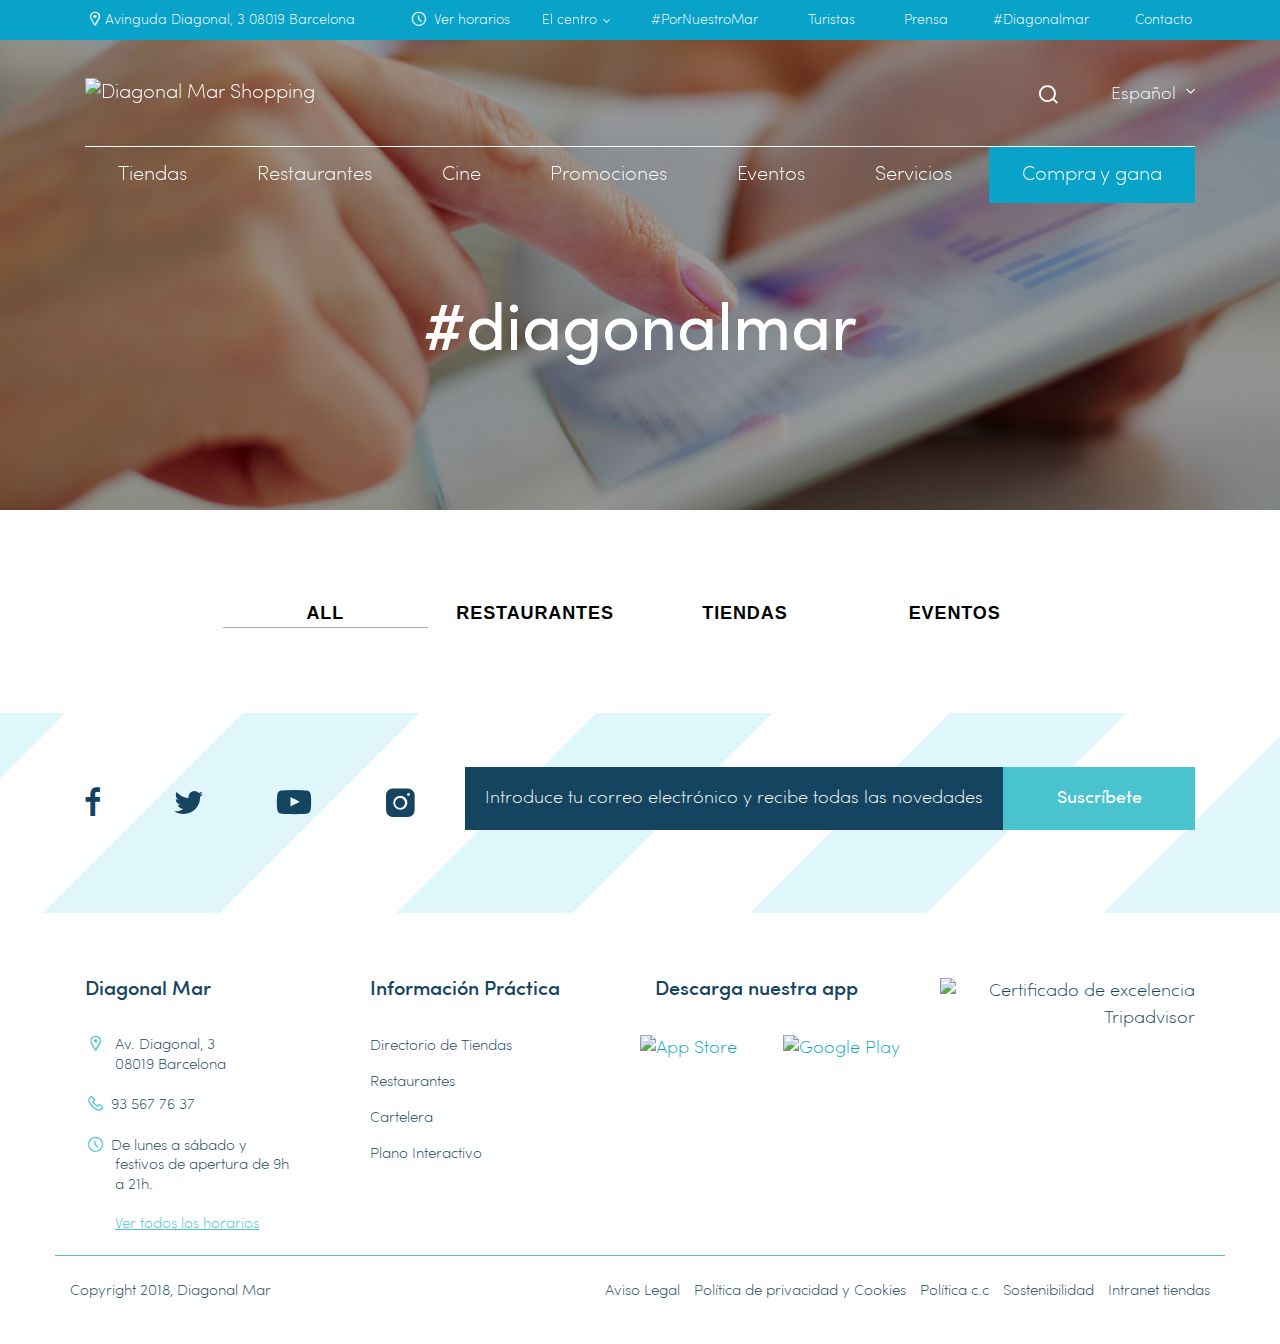
==== commit d0156352: "more changes, capitalizing the first letter for hashtag #Diagonalmar. home: CTA text changed. Lookbo" ====
--- a/lookbook.html
+++ b/lookbook.html
@@ -215,7 +215,7 @@
                             <li id="menu-item-58323" class="nav-item menu-item menu-item-type-post_type menu-item-object-page menu-item-58323"><a title="#PorNuestroMar" href="https://www.diagonalmarcentre.es/rsc/" data-value="#PorNuestroMar" class="nav-link">#PorNuestroMar</a></li>
                             <li id="menu-item-58286" class="nav-item menu-item menu-item-type-post_type menu-item-object-page menu-item-58286"><a title="Turistas" href="https://www.diagonalmarcentre.es/turistas-info/" data-value="Turistas" class="nav-link">Turistas</a></li>
                             <li id="menu-item-41524" class="nav-item menu-item menu-item-type-post_type menu-item-object-page menu-item-41524"><a title="Prensa" href="https://www.diagonalmarcentre.es/notas-de-prensa/" data-value="Prensa" class="nav-link">Prensa</a></li>
-                            <li id="menu-item-41522" class="nav-item menu-item menu-item-type-post_type menu-item-object-page menu-item-41522"><a title="Contacto" href="lookbook.html" data-value="Contacto" class="nav-link">#diagonalmar</a></li>
+                            <li id="menu-item-41522" class="nav-item menu-item menu-item-type-post_type menu-item-object-page menu-item-41522"><a title="Contacto" href="lookbook.html" data-value="Contacto" class="nav-link">#Diagonalmar</a></li>
                             <li id="menu-item-41522" class="nav-item menu-item menu-item-type-post_type menu-item-object-page menu-item-41522"><a title="Contacto" href="https://www.diagonalmarcentre.es/contacto/" data-value="Contacto" class="nav-link">Contacto</a></li>
                         </ul>
                     </div>
@@ -289,7 +289,7 @@
                     <h1 style="text-align: center">#diagonalmar</h1>
                 </div>
             </div>
-            <div class="container no-home" id="horarios">
+            <div >
                 <!--Start of photoslurp-->
 
                 <div id="phototags_container" class="col-xs-12">
@@ -305,8 +305,8 @@
                             <label for="tab3">Tiendas</label>
                             <input type="radio" name="tabs" id="tab4">
                             <label for="tab4">Eventos</label>
-                            <input type="radio" name="tabs" id="tab5">
-                            <label for="tab5">Kids</label>
+                            <!-- <input type="radio" name="tabs" id="tab5">
+                            <label for="tab5">Kids</label> -->
                             <div id="tab-content1" class="tab-content">
                                 <div id="widget-container1" class="ps-container">
                                 </div>
@@ -323,10 +323,10 @@
                                 <div id="widget-container4" class="ps-container">
                                 </div>
                             </div>
-                            <div id="tab-content5" class="tab-content">
+                           <!--  <div id="tab-content5" class="tab-content">
                                 <div id="widget-container5" class="ps-container">
                                 </div>
-                            </div>
+                            </div> -->
                         </div>
                     </div>
                 </div>
@@ -334,16 +334,72 @@
                     <!-- Start Photoslurp Embed Code -->
                     <div id="widgetContainer1" class="ps-container">
                         <script data-type="photoslurp">
-                            if(!photoSlurpWidgetSettings) { var photoSlurpWidgetSettings = {}; } (function () { photoSlurpWidgetSettings['widget-container1'] = { widgetContainerId: 'photoslurp_container', widgetId: 'All', widgetType: 'gallery', viewAndShopText: 'View more', albumId:
-                            1248, theme: 'modern', lang: 'net', pageType: 'product', pageLimit: '12', shopThisLookText: 'Get the look', ctaButton: 'Shop now', varyingThumbSizes: true, thumbOverlay: true, visibleProducts: '2', collection: ['HIVE', 'Sport',
-                            'Style'], }; photoSlurpWidgetSettings['widget-container2'] = { widgetContainerId: 'photoslurp_container', widgetId: 'Sport', widgetType: 'gallery', viewAndShopText: 'View more', albumId: 1248, theme: 'modern', lang: 'net',
-                            pageType: 'product', pageLimit: '12', shopThisLookText: 'Get the look', ctaButton: 'Shop now', varyingThumbSizes: true, thumbOverlay: true, visibleProducts: '2', collection: ['Sport'], }; photoSlurpWidgetSettings['widget-container3']
-                            = { widgetContainerId: 'photoslurp_container', widgetId: 'Hive', widgetType: 'gallery', viewAndShopText: 'View more', albumId: 1248, theme: 'modern', lang: 'net', pageType: 'product', pageLimit: '12', shopThisLookText: 'Get
-                            the look', ctaButton: 'Shop now', varyingThumbSizes: true, thumbOverlay: true, visibleProducts: '2', collection: ['HIVE'], }; photoSlurpWidgetSettings['widget-container4'] = { widgetContainerId: 'photoslurp_container', widgetId:
-                            'Sport Style', widgetType: 'gallery', viewAndShopText: 'View more', albumId: 1248, theme: 'modern', lang: 'net', pageType: 'product', pageLimit: '12', shopThisLookText: 'Get the look', ctaButton: 'Shop now', varyingThumbSizes:
-                            true, thumbOverlay: true, visibleProducts: '2', collection: ['Style'], }; photoSlurpWidgetSettings['widget-container5'] = { widgetContainerId: 'photoslurp_container', widgetId: 'Kids', widgetType: 'gallery', viewAndShopText:
-                            'View more', albumId: 1248, theme: 'modern', lang: 'net', pageType: 'product', pageLimit: '12', shopThisLookText: 'Get the look', ctaButton: 'Shop now', varyingThumbSizes: true, thumbOverlay: true, visibleProducts: '2', collection:
-                            ['Kids'], }; var script = document.createElement('script'); script.async = true; script.src = '//static.photoslurp.com/widget/v3/widget_loader.js'; var entry = document.getElementsByTagName('script')[0]; entry.parentNode.insertBefore(script,
+                            if(!photoSlurpWidgetSettings) { 
+                                var photoSlurpWidgetSettings = {}; } (function () { 
+                                photoSlurpWidgetSettings['widget-container1'] = { 
+                                widgetContainerId: 'photoslurp_container', 
+                                widgetType: 'gallery', 
+                                viewAndShopText: 'View more', 
+                                albumId:1814, 
+                                theme: 'modern', 
+                                lang: 'es', 
+                                pageLimit: '12', 
+                                shopThisLookText: 'Get the look', 
+                                ctaButton: 'Shop now', 
+                                varyingThumbSizes: true, 
+                                thumbOverlay: true, 
+                                visibleProducts: '2', 
+                        }; 
+                            photoSlurpWidgetSettings['widget-container2'] = { 
+                                widgetContainerId: 'photoslurp_container', 
+                                widgetType: 'gallery', 
+                                viewAndShopText: 'View more', 
+                                albumId: 1814, 
+                                theme: 'modern', 
+                                lang: 'es',
+                                pageLimit: '12', 
+                                shopThisLookText: 'Get the look', 
+                                ctaButton: 'Shop now', 
+                                varyingThumbSizes: true, 
+                                thumbOverlay: true, 
+                                visibleProducts: '2', 
+                                collection: 'restaurantes', 
+                        }; 
+                            photoSlurpWidgetSettings['widget-container3'] = { 
+                                widgetContainerId: 'photoslurp_container', 
+                                widgetType: 'gallery', 
+                                viewAndShopText: 'View more', 
+                                albumId: 1814, 
+                                theme: 'modern', 
+                                lang: 'es', 
+                                pageLimit: '12', 
+                                shopThisLookText: 'Get the look', 
+                                ctaButton: 'Shop now', 
+                                varyingThumbSizes: true, 
+                                thumbOverlay: true, 
+                                visibleProducts: '2',
+                                collection: 'tiendas', 
+                        }; 
+                            photoSlurpWidgetSettings['widget-container4'] = { 
+                                widgetContainerId: 'photoslurp_container', 
+                                widgetType: 'gallery', 
+                                viewAndShopText: 'View more', 
+                                albumId: 1814, 
+                                theme: 'modern', 
+                                lang: 'es', 
+                                pageLimit: '12', 
+                                shopThisLookText: 'Get the look', 
+                                ctaButton: 'Shop now', 
+                                varyingThumbSizes: true, 
+                                thumbOverlay: true, 
+                                visibleProducts: '2', 
+                                collection: 'eventos', 
+                        }; 
+                            // photoSlurpWidgetSettings['widget-container5'] = { 
+                            //     widgetContainerId: 'photoslurp_container', widgetId: 'Kids', widgetType: 'gallery', viewAndShopText:
+                            // 'View more', albumId: 1248, theme: 'modern', lang: 'net', pageType: 'product', pageLimit: '12', shopThisLookText: 'Get the look', ctaButton: 'Shop now', varyingThumbSizes: true, thumbOverlay: true, visibleProducts: '2', collection:['Kids'], }; 
+                            
+                            var script = document.createElement('script'); script.async = true; script.src = '//static.photoslurp.com/widget/v3/widget_loader.js'; var entry = document.getElementsByTagName('script')[0]; entry.parentNode.insertBefore(script,
                             entry); })();
                         </script>
                         <a href="//hi.photoslurp.com/partners/hummel?utm_source=widgt&utm_medium=powered-by-photoslurp&utm_campaign=photoslurp-widget" target="_blank" class="ps-poweredby-link" title="Powered by Photoslurp">
--- a/css/1101604483ed284179caf4a075d5e2a9.css
+++ b/css/1101604483ed284179caf4a075d5e2a9.css
@@ -30400,4 +30400,35 @@
 .ui-timepicker-list li.ui-timepicker-disabled:hover,
 .ui-timepicker-list li.ui-timepicker-selected.ui-timepicker-disabled {
     background: #f2f2f2
+}
+
+/* Photoslurp styles */
+
+.widget-container {
+    background-image:  
+}
+
+.widget_heading {
+    font-size: 3.66667em;
+    font-weight: 400;
+    margin-top: 60px;
+    margin-left: 310px;
+}
+
+.widget_heading_link {
+    text-decoration: none;
+    border-bottom: 1px solid;
+    margin-left: 310px;
+    color: #144460;
+    margin-bottom: 55px;
+    transition: all .2s linear;
+}
+
+.widget_heading_link:hover {
+    text-decoration: none;
+    color: #09a3c9;
+}
+
+.ps-container-home {
+    margin: 55px 0; 
 }--- a/css/lookbook.css
+++ b/css/lookbook.css
@@ -1,5 +1,6 @@
 .wrapper-widgets {
-    text-align: center
+    text-align: center;
+    margin-bottom: 55px;
 }
 
 .wrapper-widgets .tabss input[type=radio] {
@@ -49,8 +50,8 @@
 .wrapper-widgets #tab1:checked~#tab-content1,
 .wrapper-widgets #tab2:checked~#tab-content2,
 .wrapper-widgets #tab3:checked~#tab-content3,
-.wrapper-widgets #tab4:checked~#tab-content4,
-.wrapper-widgets #tab5:checked~#tab-content5 {
+.wrapper-widgets #tab4:checked~#tab-content4
+/*.wrapper-widgets #tab5:checked~#tab-content5*/ {
     display: block
 }
 
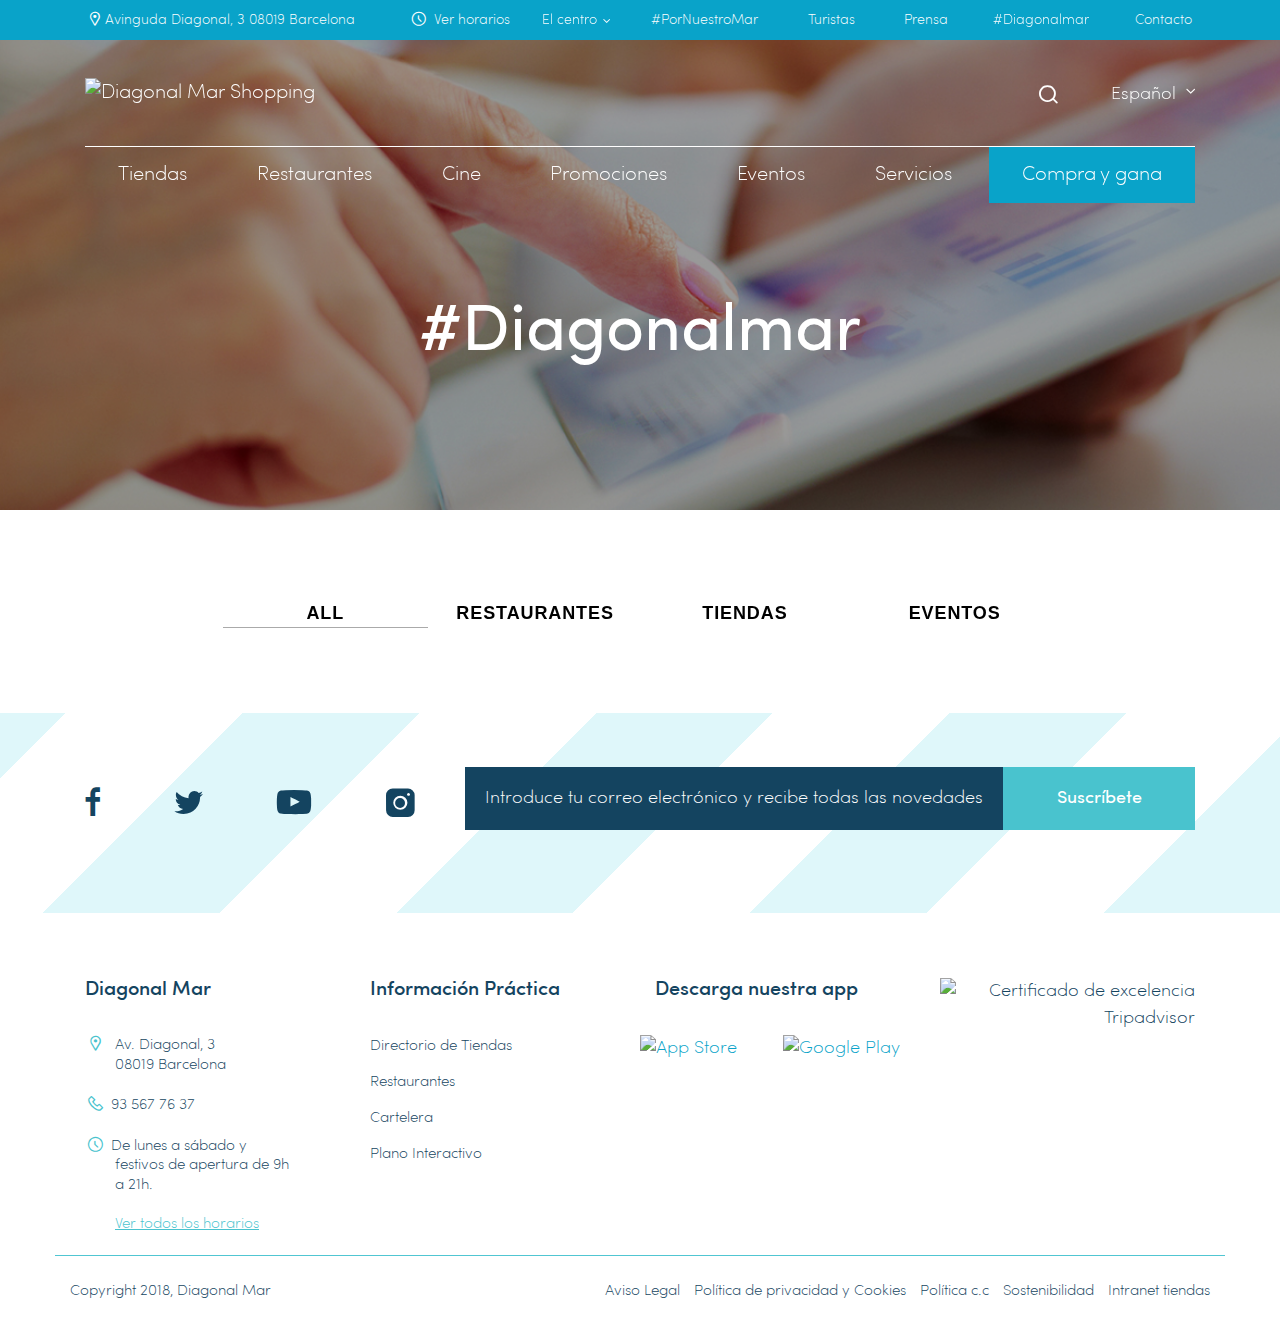
==== commit 1ca14008: "animations onboarded" ====
--- a/lookbook.html
+++ b/lookbook.html
@@ -181,7 +181,9 @@
                 console.log("Failure at Presize of Slider:" + d)
             }
         };
-    </script> <noscript><style id="rocket-lazyload-nojs-css">.rll-youtube-player,[data-lazy-src]{display:none!important}</style></noscript></head>
+    </script> <noscript><style id="rocket-lazyload-nojs-css">.rll-youtube-player,[data-lazy-src]{display:none!important}</style></noscript>
+<link rel="stylesheet" href="https://unpkg.com/aos@next/dist/aos.css" />
+</head>
 
 <body class="page-template page-template-page-horarios page-template-page-horarios-php page page-id-14">
     <div id="page" class="site">
@@ -215,7 +217,7 @@
                             <li id="menu-item-58323" class="nav-item menu-item menu-item-type-post_type menu-item-object-page menu-item-58323"><a title="#PorNuestroMar" href="https://www.diagonalmarcentre.es/rsc/" data-value="#PorNuestroMar" class="nav-link">#PorNuestroMar</a></li>
                             <li id="menu-item-58286" class="nav-item menu-item menu-item-type-post_type menu-item-object-page menu-item-58286"><a title="Turistas" href="https://www.diagonalmarcentre.es/turistas-info/" data-value="Turistas" class="nav-link">Turistas</a></li>
                             <li id="menu-item-41524" class="nav-item menu-item menu-item-type-post_type menu-item-object-page menu-item-41524"><a title="Prensa" href="https://www.diagonalmarcentre.es/notas-de-prensa/" data-value="Prensa" class="nav-link">Prensa</a></li>
-                            <li id="menu-item-41522" class="nav-item menu-item menu-item-type-post_type menu-item-object-page menu-item-41522"><a title="Contacto" href="lookbook.html" data-value="Contacto" class="nav-link">#Diagonalmar</a></li>
+                            <li id="menu-item-41522" class="nav-item menu-item menu-item-type-post_type menu-item-object-page menu-item-41522"><a title="Contacto" href="lookbook.html" data-value="Contacto" class="nav-link" data-aos="flip-left">#Diagonalmar</a></li>
                             <li id="menu-item-41522" class="nav-item menu-item menu-item-type-post_type menu-item-object-page menu-item-41522"><a title="Contacto" href="https://www.diagonalmarcentre.es/contacto/" data-value="Contacto" class="nav-link">Contacto</a></li>
                         </ul>
                     </div>
@@ -286,13 +288,13 @@
         <div id="content" class="site-content title-changer">
             <div class="header-wrapper text-center" style="position:relative;background-image: url(assets/img/lookbook.jpg)">
                 <div class="container container-title-oscurecido">
-                    <h1 style="text-align: center">#diagonalmar</h1>
+                    <h1 style="text-align: center" data-aos="fade-in">#Diagonalmar</h1>
                 </div>
             </div>
             <div >
                 <!--Start of photoslurp-->
 
-                <div id="phototags_container" class="col-xs-12">
+                <div id="phototags_container" class="col-xs-12" data-aos="fade-in">
                     <div class="wrapper-widgets">
 
 
@@ -530,6 +532,10 @@
 
                 gtag('config', 'UA-18633652-8');
             </script>
+             <script src="https://unpkg.com/aos@next/dist/aos.js"></script>
+  <script>
+    AOS.init();
+  </script>
 </body>
 
 </html>
